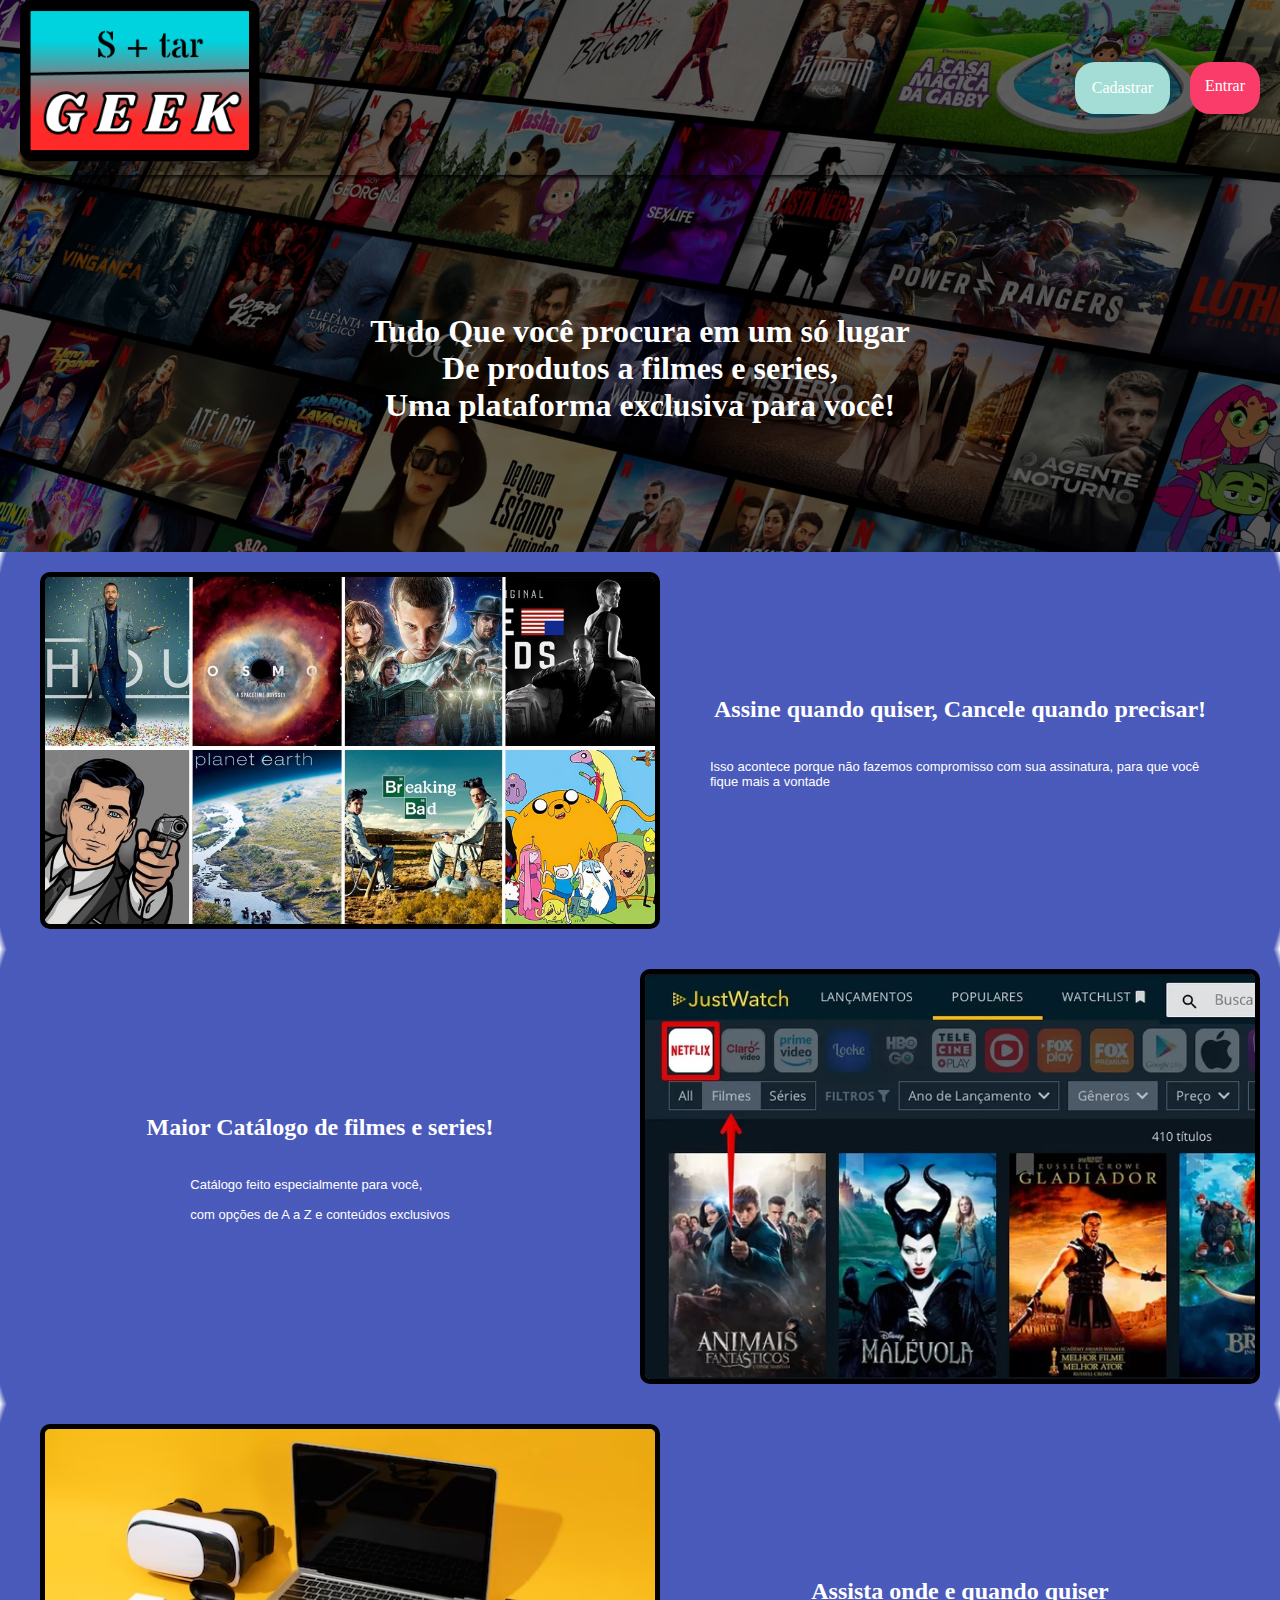
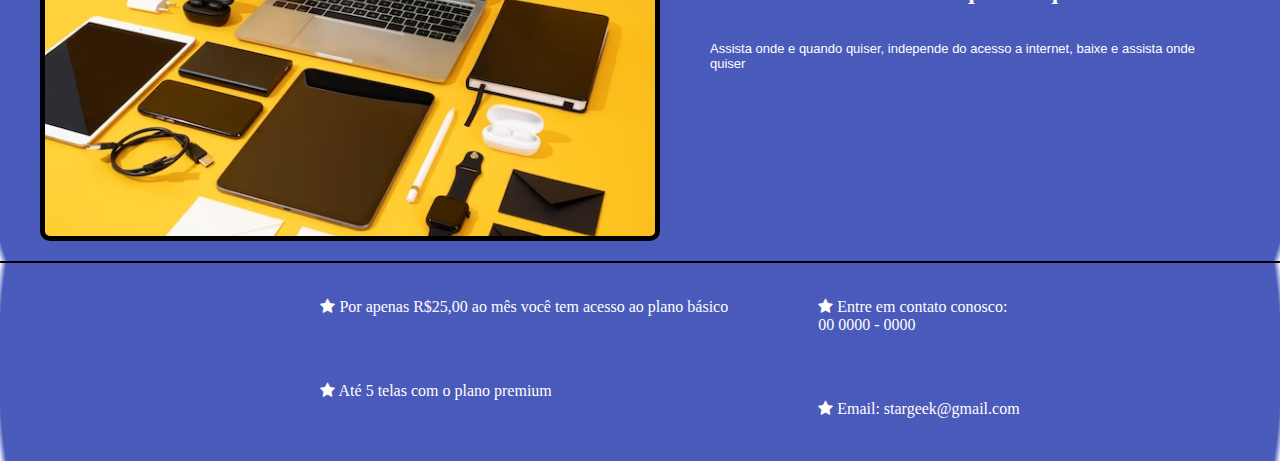
==== index.html @ ab9046ea "stargeek" ====
<!DOCTYPE html>
<html lang="pt">

<head>
    <meta charset="UTF-8">
    <meta http-equiv="X-UA-Compatible" content="IE=edge">
    <meta name="viewport" content="width=device-width, initial-scale=1.0">
    <title> S+arGeek</title>
    <link rel="stylesheet" href="css/index.css">
    <link rel="stylesheet" href="https://cdnjs.cloudflare.com/ajax/libs/font-awesome/4.7.0/css/font-awesome.min.css">
</head>

<body>

    <div class="topo">
        <header class="a1">
            <img src="img/logo strageek.png">
            <nav class="menu1">
                <ul>
                    <li class="bt1"> <a href="cadastrar.html"> Cadastrar </a> </li>
                    <li class="bt2"> <a href="cadastrar.html"> Entrar </a> </li>
                </ul>
            </nav>
        </header>
        <div class="meio">
            <hr>
            <h1>Tudo Que você procura em um só lugar </h1>
            <h1>De produtos a filmes e series,</h1>
            <h1> Uma plataforma exclusiva para você!</h1>
        </div>

    </div>

    <main>
        <div class="pt2">
            <img class="img2" src="img/melhores-series-netflix.jpg" alt="">

            <div>
                <h2> Assine quando quiser, Cancele quando precisar! </h2>
                <br><br>
                <p> Isso acontece porque não fazemos compromisso com sua assinatura,
                    para que você fique mais a vontade</p>
                <br><br>
            </div>
        </div>
        <div class="pt2">
            <div>
                <h2> Maior Catálogo de filmes e series!</h2>
                <br><br>
                <p>Catálogo feito especialmente para você, <br><br>
                    com opções de A a Z e conteúdos exclusivos </p>
                <br><br>
            </div>
            <img class="img2" src="img/1.webp" alt="">
        </div>
        <div class="pt2">
            <img class="img2" src="img/telas.avif" alt="">

            <div>
                <h2> Assista onde e quando quiser </h2>
                <br><br>
                <p>Assista onde e quando quiser, independe do acesso a internet, baixe e assista onde quiser</p>
                <br><br>
            </div>
    </main>
    <footer>
        <div class="infos">
            <ul>
                <li> <i class="fa fa-star"></i> Por apenas R$25,00 ao mês você tem acesso ao plano básico</li> <br><br>
                <li><i class="fa fa-star"></i>  Até 5 telas com o plano premium </li> <br><br>
            </ul>
            <ul>
                <li> <i class="fa fa-star"></i> Entre em contato conosco: <br>
                    00 0000 - 0000</li><br><br>
                <li><i class="fa fa-star"></i>  Email: stargeek@gmail.com </li>
            </ul>
        </div>
    </footer>
</body>

</html>
---- css/index.css ----
*{  margin: 0;
    padding: 0;
    box-sizing: border-box;
    border: 0;
}
header {
    display: flex;
    justify-content: space-between;
    align-items: center;
    box-shadow: 2px 2px 5px black;
}
hr{
    color: black;
    height: 10px;
}
.meio{
    
    height: 100%;
    width: 100%;
    background-size: cover;
    padding:10vw;
}
.topo{
    background-image: url(/img/Frame\ 14.png);
    background-size: cover;
    


}
@import url('https://fonts.googleapis.com/css2?family=Alkatra:wght@700&family=Climate+Crisis&family=Tilt+Neon&display=swap');
h1{
color: white;
font-family: 'Alkatra', cursive;
font-family: 'Climate Crisis', cursive;
font-family: 'Tilt Neon', cursive;
text-align: center;
}
img {
    margin-left: 20px;
    width: 250px;
    height: 175px;
}
nav>ul {
    display: flex;
    justify-content: space-between;
}

a {
    text-decoration: none;
    color: white;
}

li {
    list-style-type: none;
}

nav>ul>li {
    margin-right: 20px;
}
.menu1{
 text-decoration: none;
}
 .bt1 {
    background-color: rgb(0,0,0);
    background: radial-gradient(circle, rgba(0,0,0,1) 0%, rgba(163,221,213,1) 0%);;
    border: 2px solid transparent;
    border-radius: 20px;
    padding: 15px;

}
.bt1:hover{
   
}
    

    
    .bt2 {
        
        color: white;
        background-color: rgb(0,0,0);
        background: radial-gradient(circle, rgba(0,0,0,1) 0%, rgba(249,60,105,1) 0%);;
        border-radius: 20px;
        padding: 15px;
        
    
    }

.pt2 {
    background-color:rgb(73,89,186);
    background: radial-gradient(circle, rgba(73,89,186,0.9921218487394958) 99%, rgba(78,95,200,0) 100%);
    display: flex;
    align-items: center;
    padding: 20px;
    

}
@import url('https://fonts.googleapis.com/css2?family=Alkatra:wght@700&family=Climate+Crisis&family=Prompt&family=Tilt+Neon&display=swap');
.pt2>h1{
    font-family: 'Alkatra', cursive;
    font-family: 'Climate Crisis', cursive;
    font-family: 'Prompt', sans-serif;
    font-family: 'Tilt Neon', cursive;
}
p{
    font-size: small;
    font-family: 'Lucida Sans', 'Lucida Sans Regular', 'Lucida Grande', 'Lucida Sans Unicode', Geneva, Verdana, sans-serif;
}

.pt2>div {
    margin-top: 20px;
    color: white;
    padding: 50px;
    display: flex;
    flex-direction: column;
    align-items: center;
    justify-content: center;
    width: 50%;
}

.img2 {
    width: 50%;
    height: 50%;
    border-radius: 10px;
    border: 5px solid black;
}
.img3{
    width: 50%;
    height: 50%
}
footer {
    border-top: 2px solid black;
    background-color:rgb(73,89,186);
    background: radial-gradient(circle, rgba(73,89,186,0.9921218487394958) 99%, rgba(78,95,200,0) 100%); ;
    display: flex;
    align-items: center;
    flex-direction: column;
    justify-content: center;
    width: 100%;
    height: 100%;
}

.infos {
    margin: 10px;
    margin-top: 20px;
    display: flex;
    color: white;
}
.infos ul {
    margin-left: 60px;
}
.infos > ul >li{
    margin: 15px;

}
@media (max-width:500px) {
    header{
        flex-direction: column;
    }
   .pt2{
    flex-direction: column;
   }
   .pt2>div{
    width: 100%;
   }
   .img2{
    width: 100%;
   }
}
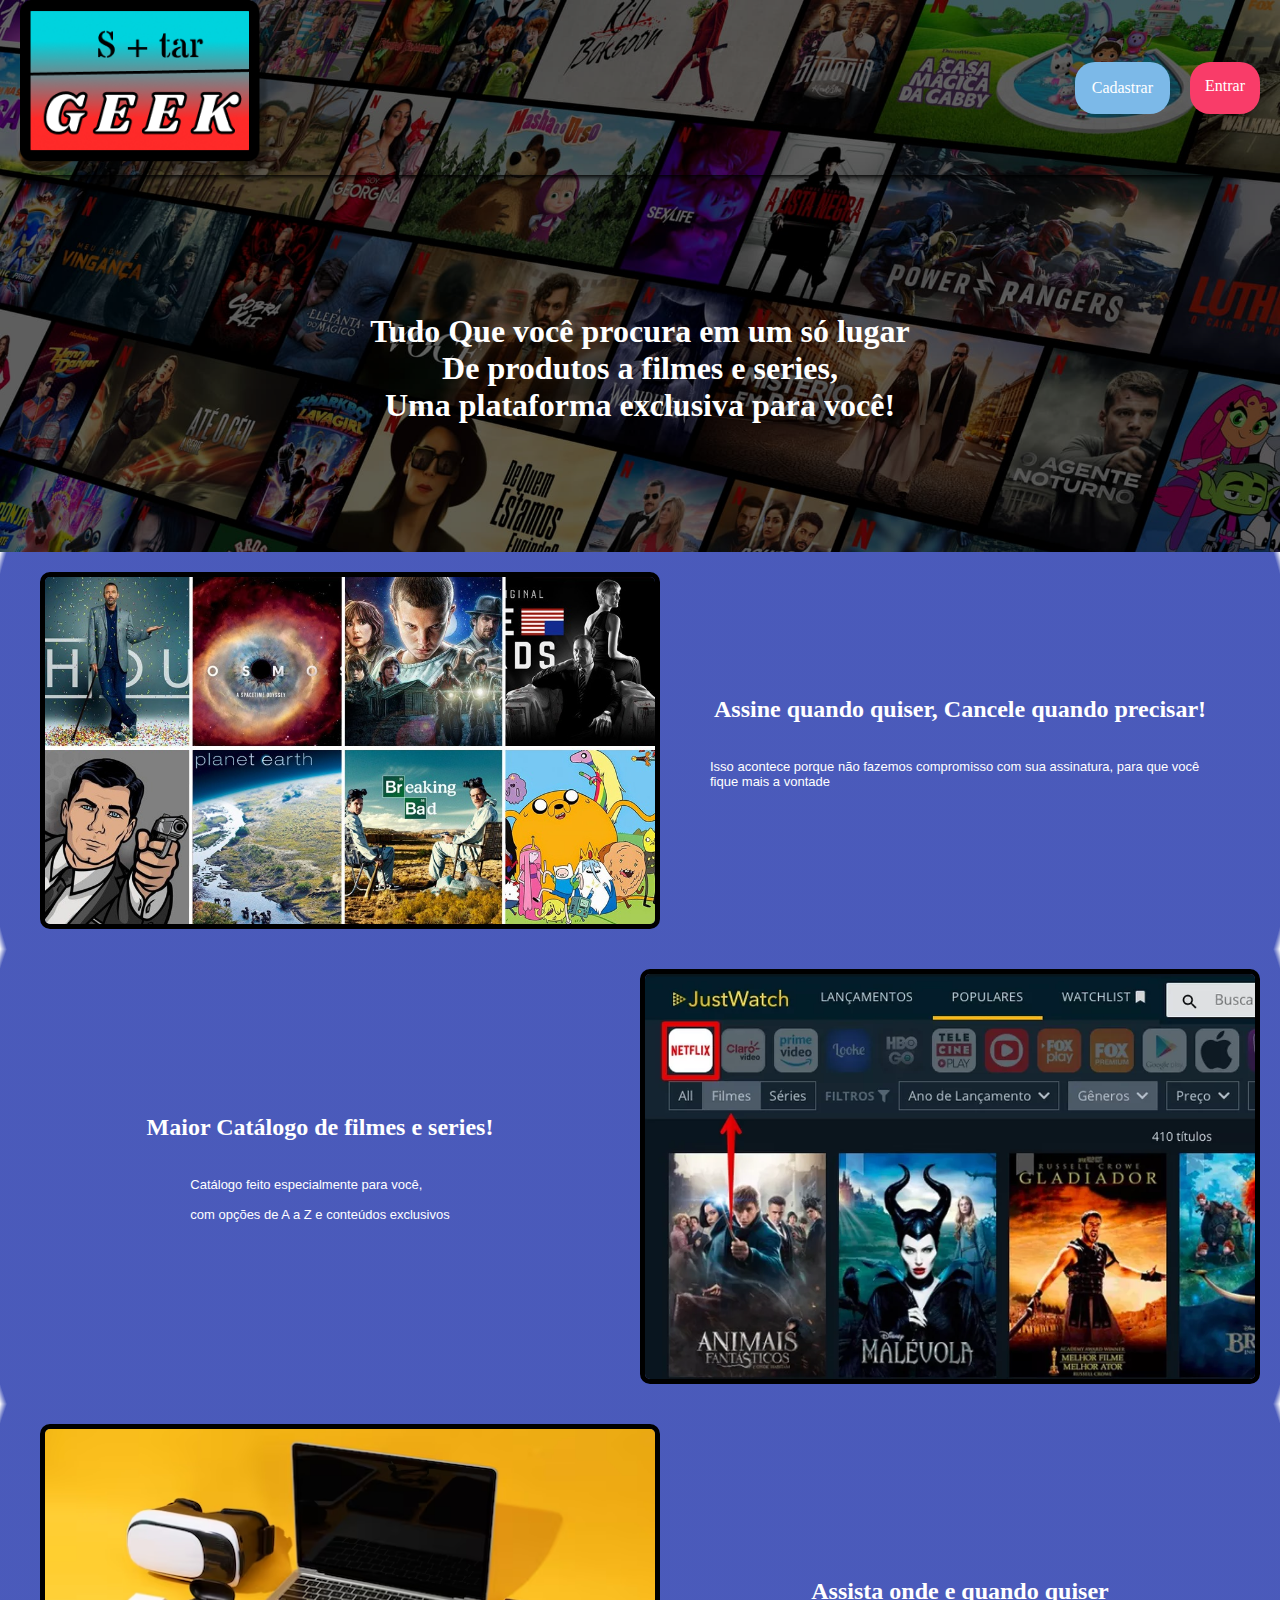
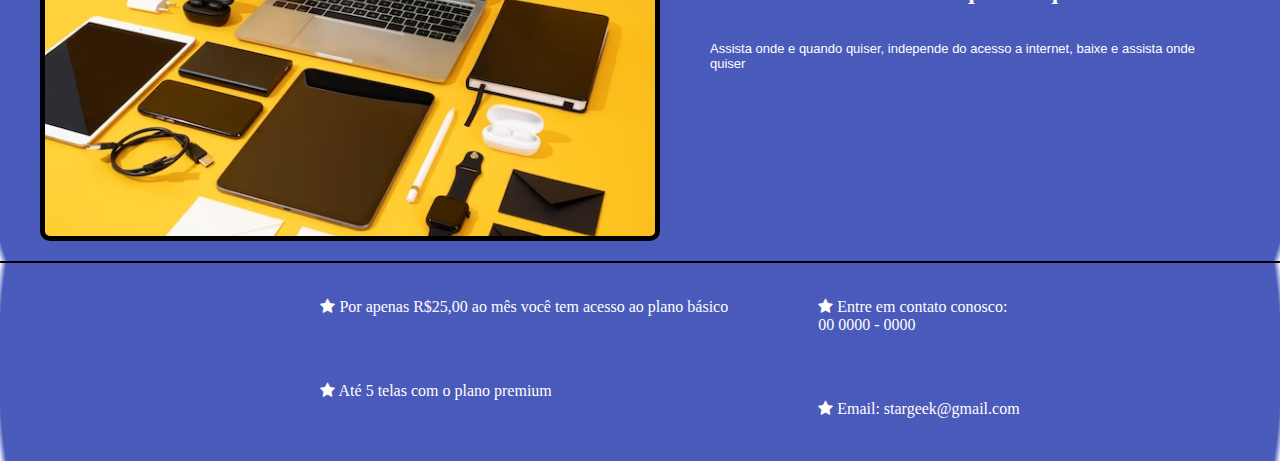
==== commit 356e737b: "finalizado" ====
--- a/index.html
+++ b/index.html
@@ -18,10 +18,11 @@
             <nav class="menu1">
                 <ul>
                     <li class="bt1"> <a href="cadastrar.html"> Cadastrar </a> </li>
-                    <li class="bt2"> <a href="cadastrar.html"> Entrar </a> </li>
+                    <li class="bt2"> <a href="login.html"> Entrar </a> </li>
                 </ul>
             </nav>
         </header>
+        
         <div class="meio">
             <hr>
             <h1>Tudo Que você procura em um só lugar </h1>
--- a/css/index.css
+++ b/css/index.css
@@ -61,17 +61,23 @@
  text-decoration: none;
 }
  .bt1 {
-    background-color: rgb(0,0,0);
-    background: radial-gradient(circle, rgba(0,0,0,1) 0%, rgba(163,221,213,1) 0%);;
+    background-color: #7CB9E8;
+   
     border: 2px solid transparent;
     border-radius: 20px;
     padding: 15px;
 
 }
+
 .bt1:hover{
-   
+    background: rgb(252,70,107);
+    background: radial-gradient(circle, rgba(252,70,107,1) 0%, rgba(150,17,210,0.9529061624649859) 0%);
 }
-    
+
+.bt2:hover{
+    background: rgb(252,70,107);
+background: radial-gradient(circle, rgba(252,70,107,1) 0%, rgba(173,237,134,0.9529061624649859) 0%);
+} 
 
     
     .bt2 {
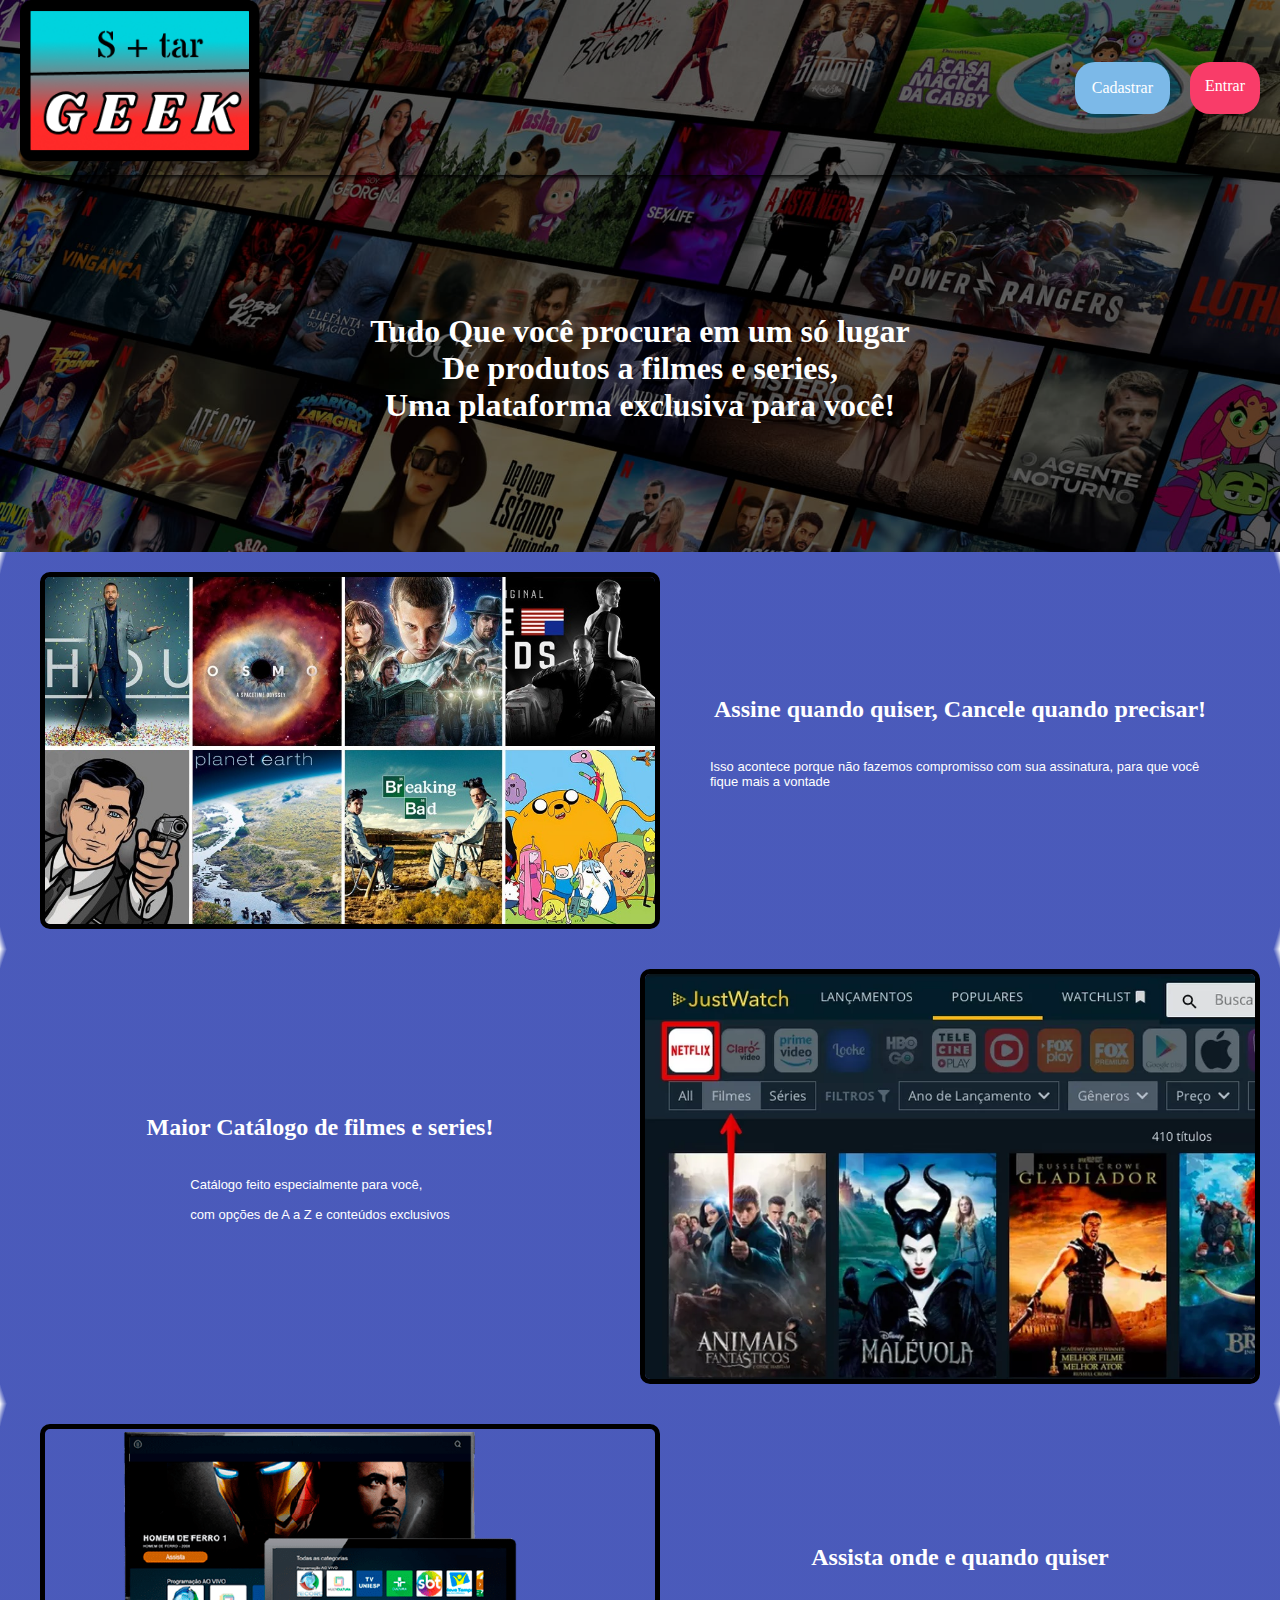
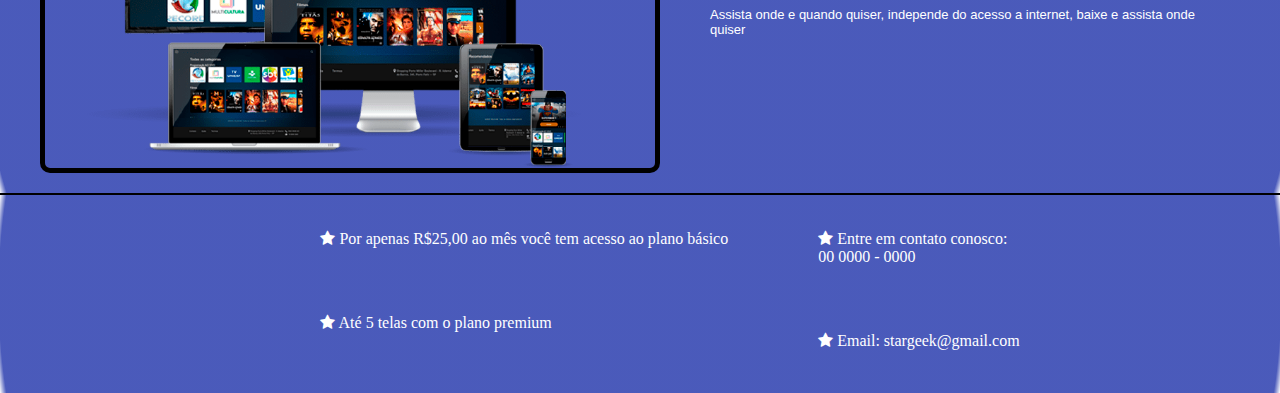
==== commit 4f572e4b: "totalmente-finalizado" ====
--- a/index.html
+++ b/index.html
@@ -55,7 +55,7 @@
             <img class="img2" src="img/1.webp" alt="">
         </div>
         <div class="pt2">
-            <img class="img2" src="img/telas.avif" alt="">
+            <img class="img2" src="img/telas.png" alt="">
 
             <div>
                 <h2> Assista onde e quando quiser </h2>
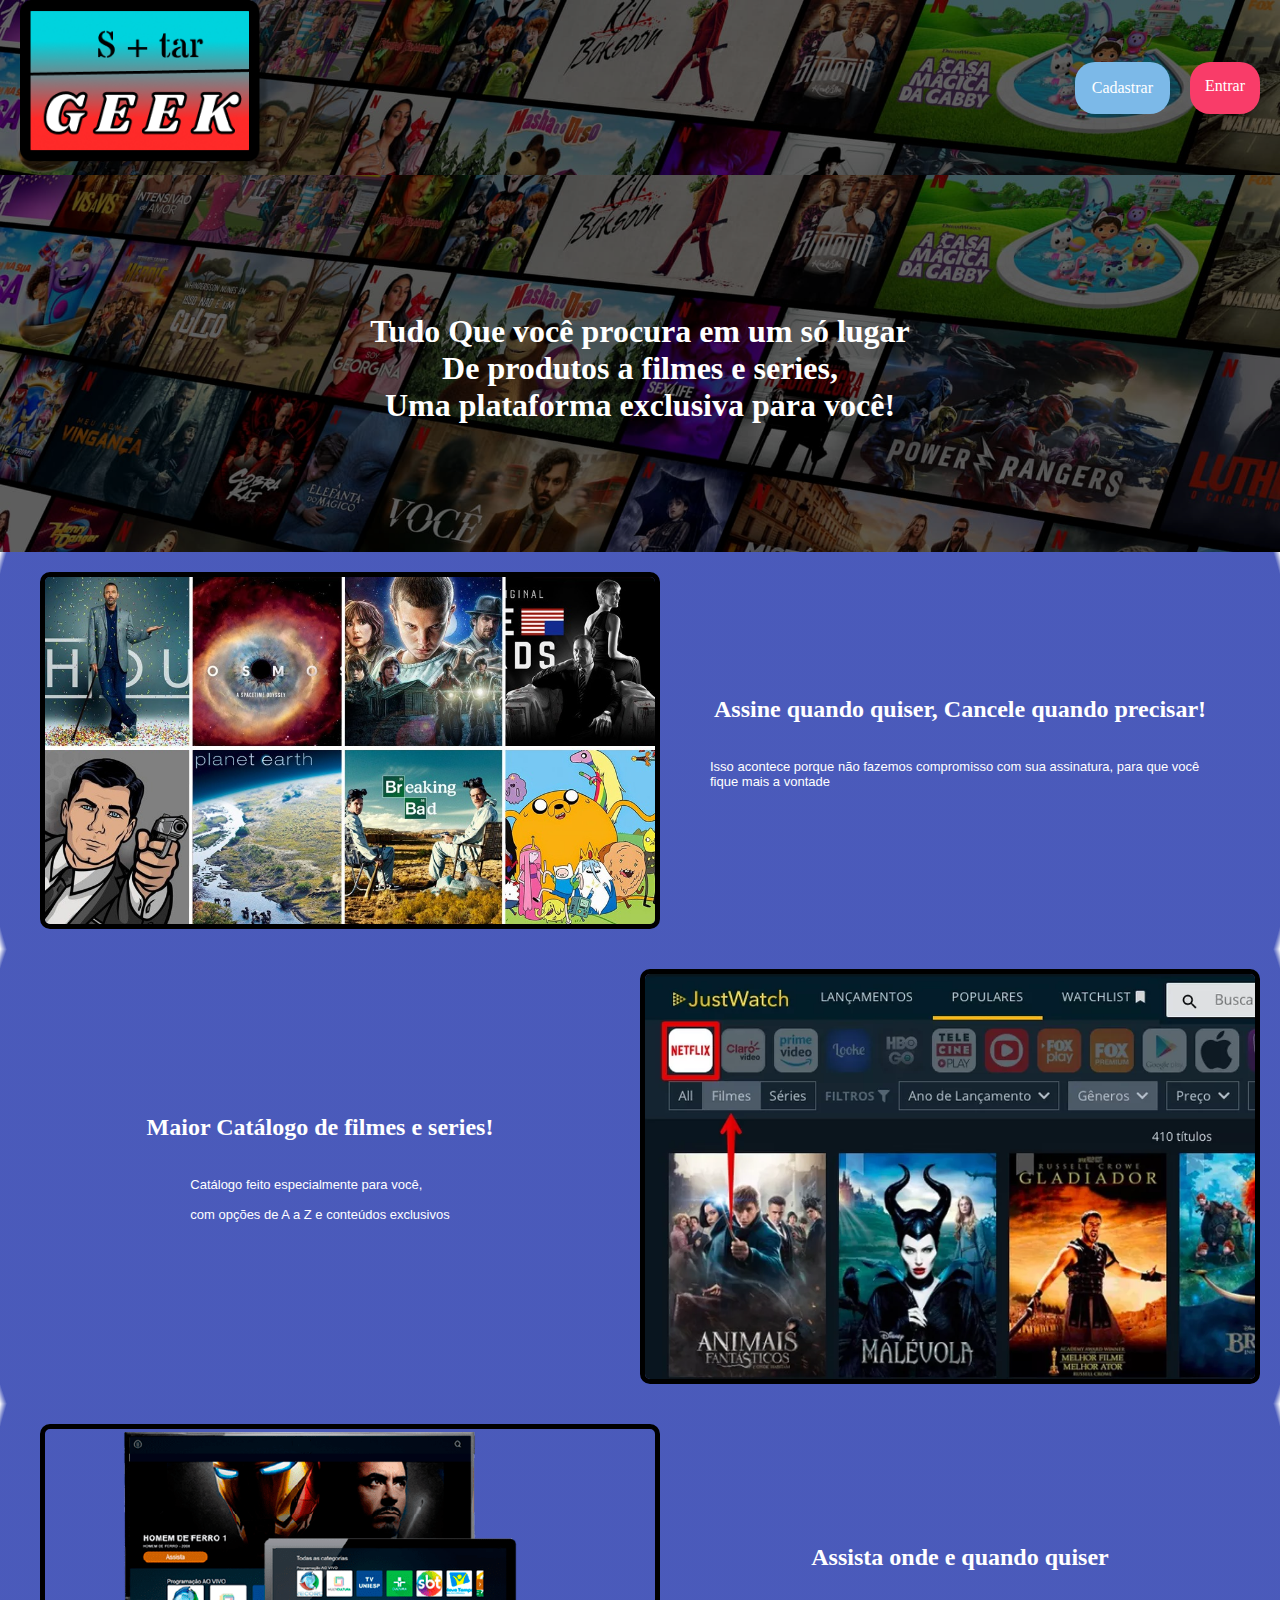
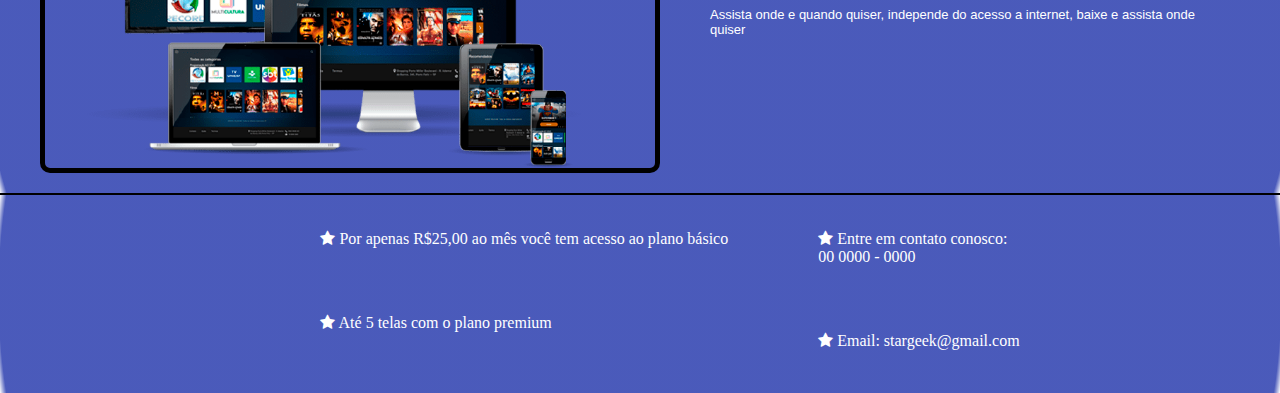
==== commit 56075121: "stargeek c/JS" ====
--- a/index.html
+++ b/index.html
@@ -1,3 +1,4 @@
+
 <!DOCTYPE html>
 <html lang="pt">
 
@@ -14,7 +15,7 @@
 
     <div class="topo">
         <header class="a1">
-            <img src="img/logo strageek.png">
+            <img class="logo" src="img/logo strageek.png">
             <nav class="menu1">
                 <ul>
                     <li class="bt1"> <a href="cadastrar.html"> Cadastrar </a> </li>
--- a/css/index.css
+++ b/css/index.css
@@ -14,14 +14,14 @@
     height: 10px;
 }
 .meio{
-    
+    background-image: url(../img/Frame\ 14.png);
     height: 100%;
     width: 100%;
     background-size: cover;
     padding:10vw;
 }
 .topo{
-    background-image: url(/img/Frame\ 14.png);
+    background-image: url(../img/Frame\ 14.png);
     background-size: cover;
     
 
@@ -168,7 +168,32 @@
    .pt2>div{
     width: 100%;
    }
+   h1{
+    font-size: 15px;
+    margin-left: -42px;
+    margin-top: 8px;
+   }
    .img2{
-    width: 100%;
+    width: 234px;
+    margin-left: -38px;
+   }
+   .meio{
+    font-size: 10px;
+   }
+   .logo{
+    height: 62px;
+    width: 97px;
+    margin-left: -253px;
+   }
+   .bt1{
+    margin-top: -61px;
+    margin-left: 92px;
+    margin-bottom: 58px;
+   }
+   .bt2{
+    margin-top: -61px;
+    margin-left: 3px;
+    margin-bottom: 58px;
+    margin-right: 7px;
    }
 }
